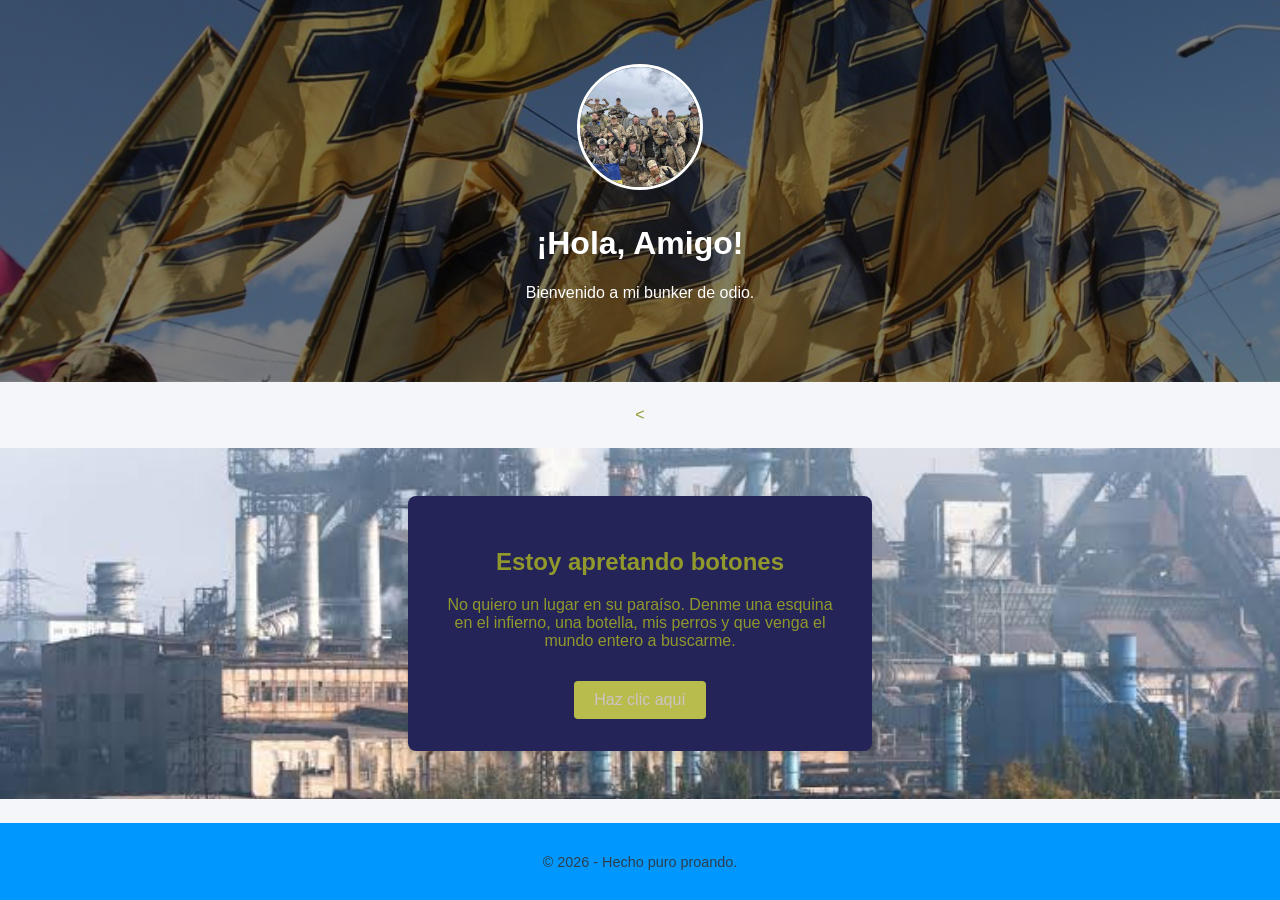
==== index.html @ b09e6aff "Add files via upload" ====
<!DOCTYPE html>
<html lang="es">
<head>
    <meta charset="UTF-8">
    <meta name="viewport" content="width=device-width, initial-scale=1.0">
    <title>Mi Primer Sitio Web</title>
    <link rel="stylesheet" href="style.css">
</head>
<body>
    <header>
    <!-- Agregamos la imagen aquí arriba -->
    <img src="images.jpg" alt="Mi imagen" style="width: 120px; height: 120px; border-radius: 50%; object-fit: cover; margin-bottom: 10px; border: 3px solid white;">
    
    <h1>¡Hola, Amigo! </h1>
    <p>Bienvenido a mi bunker de odio.</p>
</header>
    </header>

    <<main>
    <section class="card">
        <h2>Estoy apretando botones</h2>
        <p>No quiero un lugar en su paraíso. Denme una esquina en el infierno, una botella, mis perros y que venga el mundo entero a buscarme.</p>
        <button onclick="saludar()">Haz clic aquí</button>
</main>

    <footer>
        <p>&copy; 2026 - Hecho puro proando.</p>
    </footer>

    <script>
        function saludar() {
            alert("¡Hola! Qué bueno que visitaste mi sitio web.");
        }
    </script>
</body>
</html>
---- style.css ----
body {
    font-family: Arial, sans-serif;
    background-color: #f4f6f9;
    color: #91982c;
    margin: 0;
    padding: 0;
    display: flex;
    flex-direction: column;
    min-height: 100vh;
    justify-content: space-between;
    text-align: center;
}

header {
    background-image: linear-gradient(rgba(0, 0, 0, 0.5), rgba(0, 0, 0, 0.5)), url('_azov_.jpg');
    background-size: cover;
    background-position: center;
    color: white;
    padding: 4rem 2rem;
}

main {
    background-image: url('images (2).jpg');
    background-size: cover;
    background-position: center;
    background-repeat: no-repeat;
    padding: 3rem 2rem;
}

.card {
    background: rgb(36, 36, 89);
    max-width: 400px;
    margin: 0 auto;
    padding: 2rem;
    border-radius: 8px;
    box-shadow: 0 4px 6px rgba(0, 0, 0, 0.1);
}

button {
    background-color: #b8bc4d;
    color: rgb(204, 195, 195);
    border: none;
    padding: 10px 20px;
    font-size: 1rem;
    border-radius: 4px;
    cursor: pointer;
    margin-top: 15px;
}

button:hover {
    background-color: #fc0000;
}

footer {
    background-color: #0098fe;
    color: #2c3e50;
    padding: 1rem;
    font-size: 0.9rem;
}
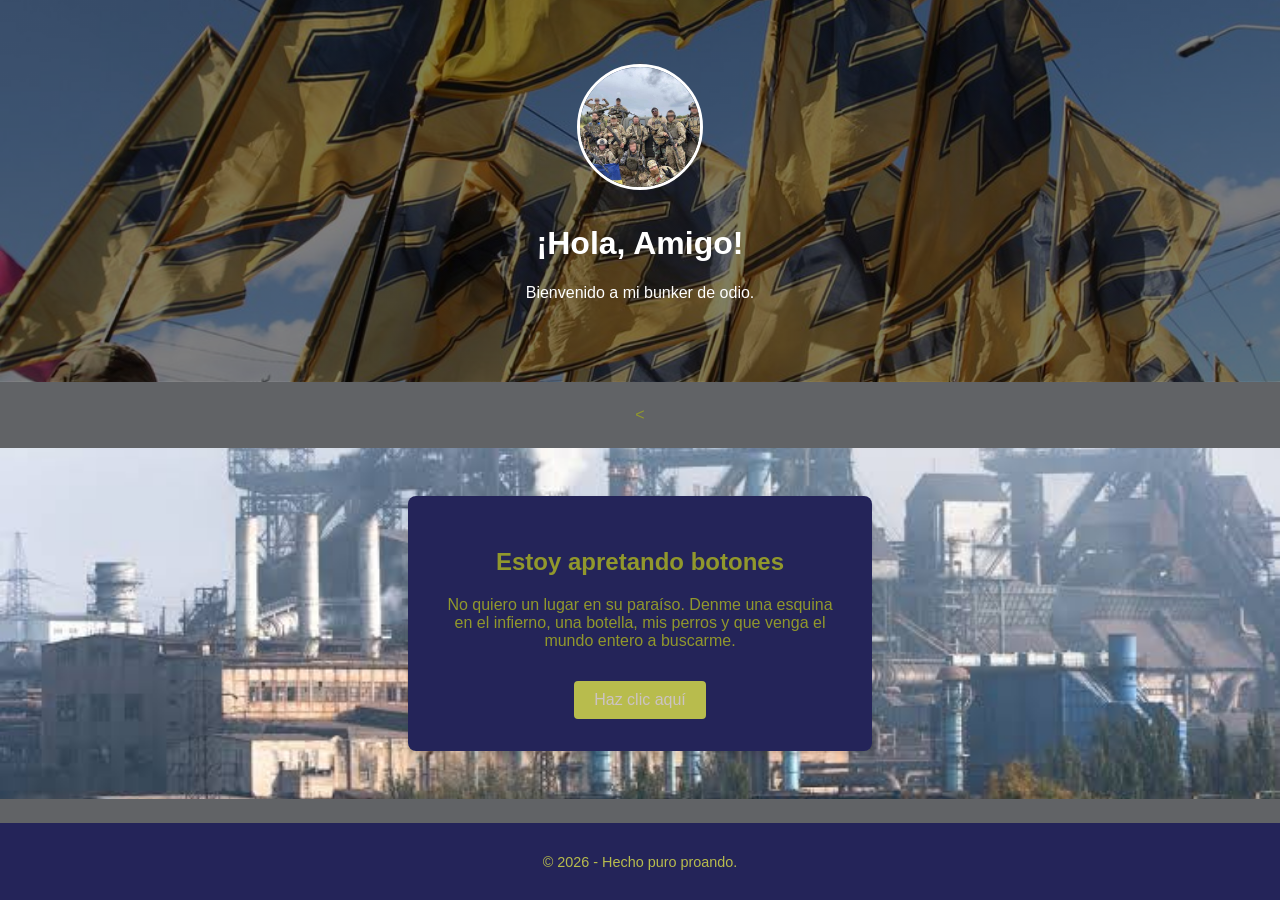
==== commit 8d7597b4: "Add files via upload" ====
--- a/index.html
+++ b/index.html
@@ -3,7 +3,7 @@
 <head>
     <meta charset="UTF-8">
     <meta name="viewport" content="width=device-width, initial-scale=1.0">
-    <title>Mi Primer Sitio Web</title>
+    <title>Sitio de las negras</title>
     <link rel="stylesheet" href="style.css">
 </head>
 <body>
--- a/style.css
+++ b/style.css
@@ -1,6 +1,6 @@
 body {
     font-family: Arial, sans-serif;
-    background-color: #f4f6f9;
+    background-color: #616366;
     color: #91982c;
     margin: 0;
     padding: 0;
@@ -12,7 +12,7 @@
 }
 
 header {
-    background-image: linear-gradient(rgba(0, 0, 0, 0.5), rgba(0, 0, 0, 0.5)), url('_azov_.jpg');
+    background-image: linear-gradient(rgba(0, 0, 0, 0.5), rgba(0, 0, 0, 0.5)), url('azov.jpg');
     background-size: cover;
     background-position: center;
     color: white;
@@ -52,8 +52,8 @@
 }
 
 footer {
-    background-color: #0098fe;
-    color: #2c3e50;
+    background-color:rgb(36, 36, 89);
+    color:  #b8bc4d;
     padding: 1rem;
     font-size: 0.9rem;
 }
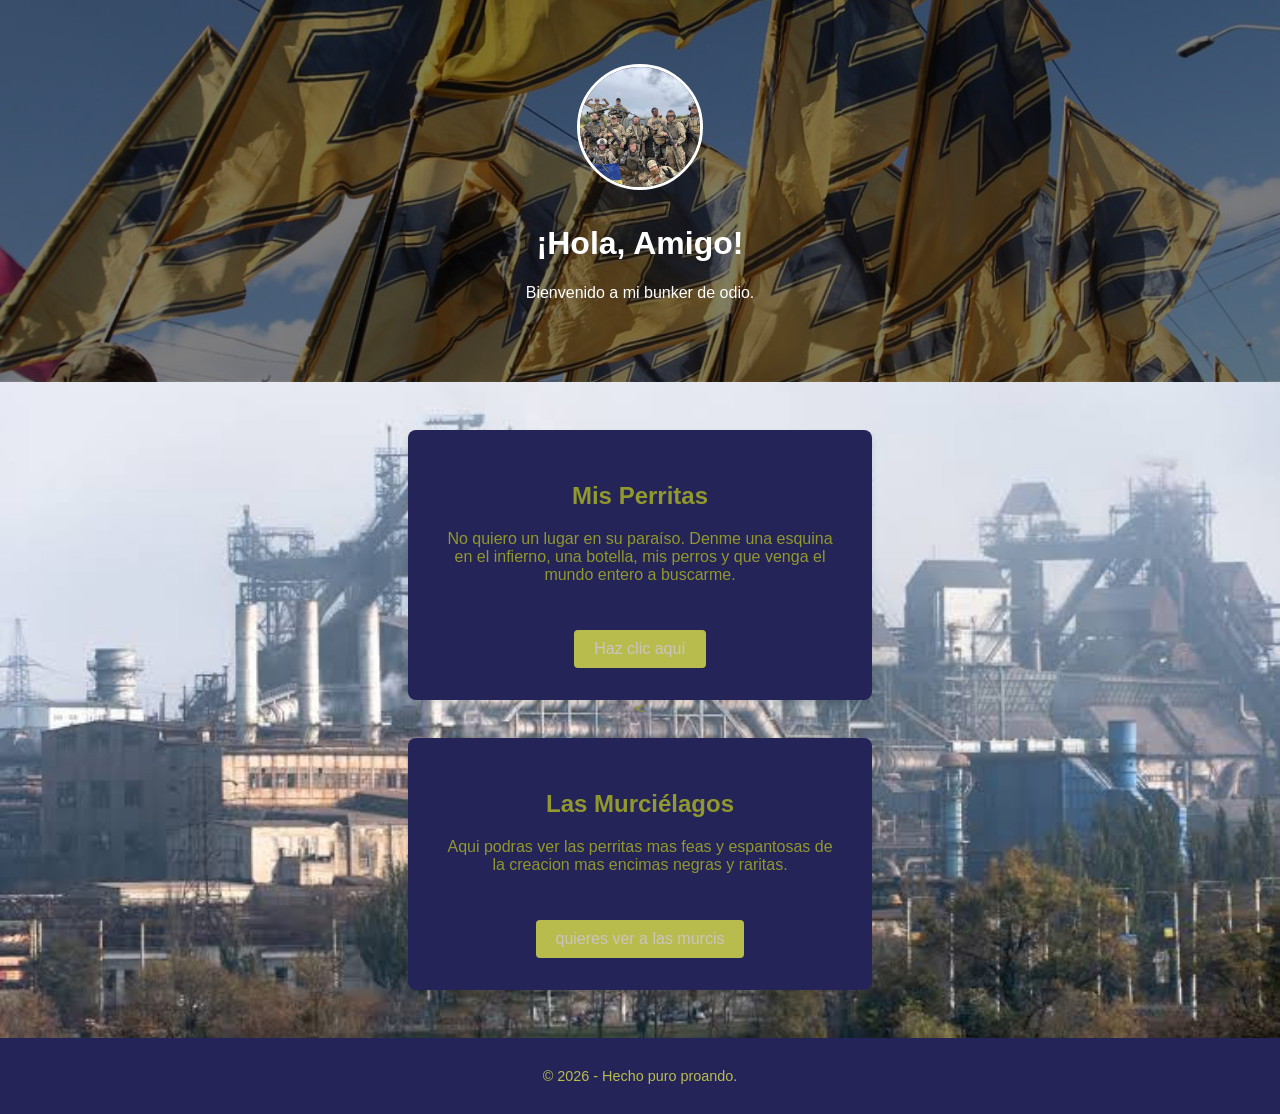
==== commit fb08ec28: "Add files via upload" ====
--- a/index.html
+++ b/index.html
@@ -16,11 +16,33 @@
 </header>
     </header>
 
-    <<main>
+    <main>
+    <!-- PRIMERA TARJETA: Mis perritas -->
     <section class="card">
-        <h2>Estoy apretando botones</h2>
+        <h2>Mis Perritas</h2>
         <p>No quiero un lugar en su paraíso. Denme una esquina en el infierno, una botella, mis perros y que venga el mundo entero a buscarme.</p>
-        <button onclick="saludar()">Haz clic aquí</button>
+        
+        <div style="position: relative; display: inline-block; margin-top: 15px;">
+            <button onclick="alternarFoto()">Haz clic aquí</button>
+
+            <!-- Burbuja emergente de la primera tarjeta -->
+            <div id="contenedor-foto" style="display: none; position: absolute; bottom: 125%; left: 50%; transform: translateX(-50%); background: #1a1a2e; border: 2px solid #ffd700; padding: 12px; border-radius: 10px; box-shadow: 0px 4px 15px rgba(0,0,0,0.5); z-index: 100; text-align: center; width: 220px;">
+                <p style="color: #ffd700; margin-bottom: 8px; font-weight: bold; font-size: 14px;">¡Hola amigo!</p>
+                <img src="sara.jpg" alt="Sara" style="width: 100%; height: auto; border-radius: 6px; display: block;">
+            </div>
+        </div>
+    </section>
+
+    <!-- SEGUNDA TARJETA: Las murcis -->
+    <<section class="card" style="margin-top: 20px;">
+    <h2> Las Murciélagos</h2>
+    <p>Aqui podras ver las perritas mas feas y espantosas de la creacion mas encimas negras y raritas.</p>
+    
+    <div style="position: relative; display: inline-block; margin-top: 15px;">
+        <!-- Botón que activa la alerta de confirmación -->
+        <button onclick="irAMurcis()">quieres ver a las murcis</button>
+    </div>
+</section>
 </main>
 
     <footer>
@@ -29,8 +51,30 @@
 
     <script>
         function saludar() {
-            alert("¡Hola! Qué bueno que visitaste mi sitio web.");
+            alert("¡Holaaaa amigoooo.");
         }
+        function alternarFoto() {
+        var elemento = document.getElementById("contenedor-foto");
+        if (elemento.style.display === "none") {
+            elemento.style.display = "block";
+        } else {
+            elemento.style.display = "none";
+        }
+    }
+    function alternarFoto() {
+        var elemento = document.getElementById("contenedor-foto");
+        elemento.style.display = (elemento.style.display === "none") ? "block" : "none";
+    }
+
+    function irAMurcis() {
+        // Muestra una ventana emergente con el mensaje y opciones Aceptar / Cancelar
+        var confirmar = confirm("¡Hola Amigo! De verdad quieres ver a las negritas?");
+        
+        // Si el usuario hace clic en "Aceptar", lo redirige a la página del collage
+        if (confirmar) {
+            window.location.href = "murcis.html";
+        }
+    }
     </script>
 </body>
 </html>
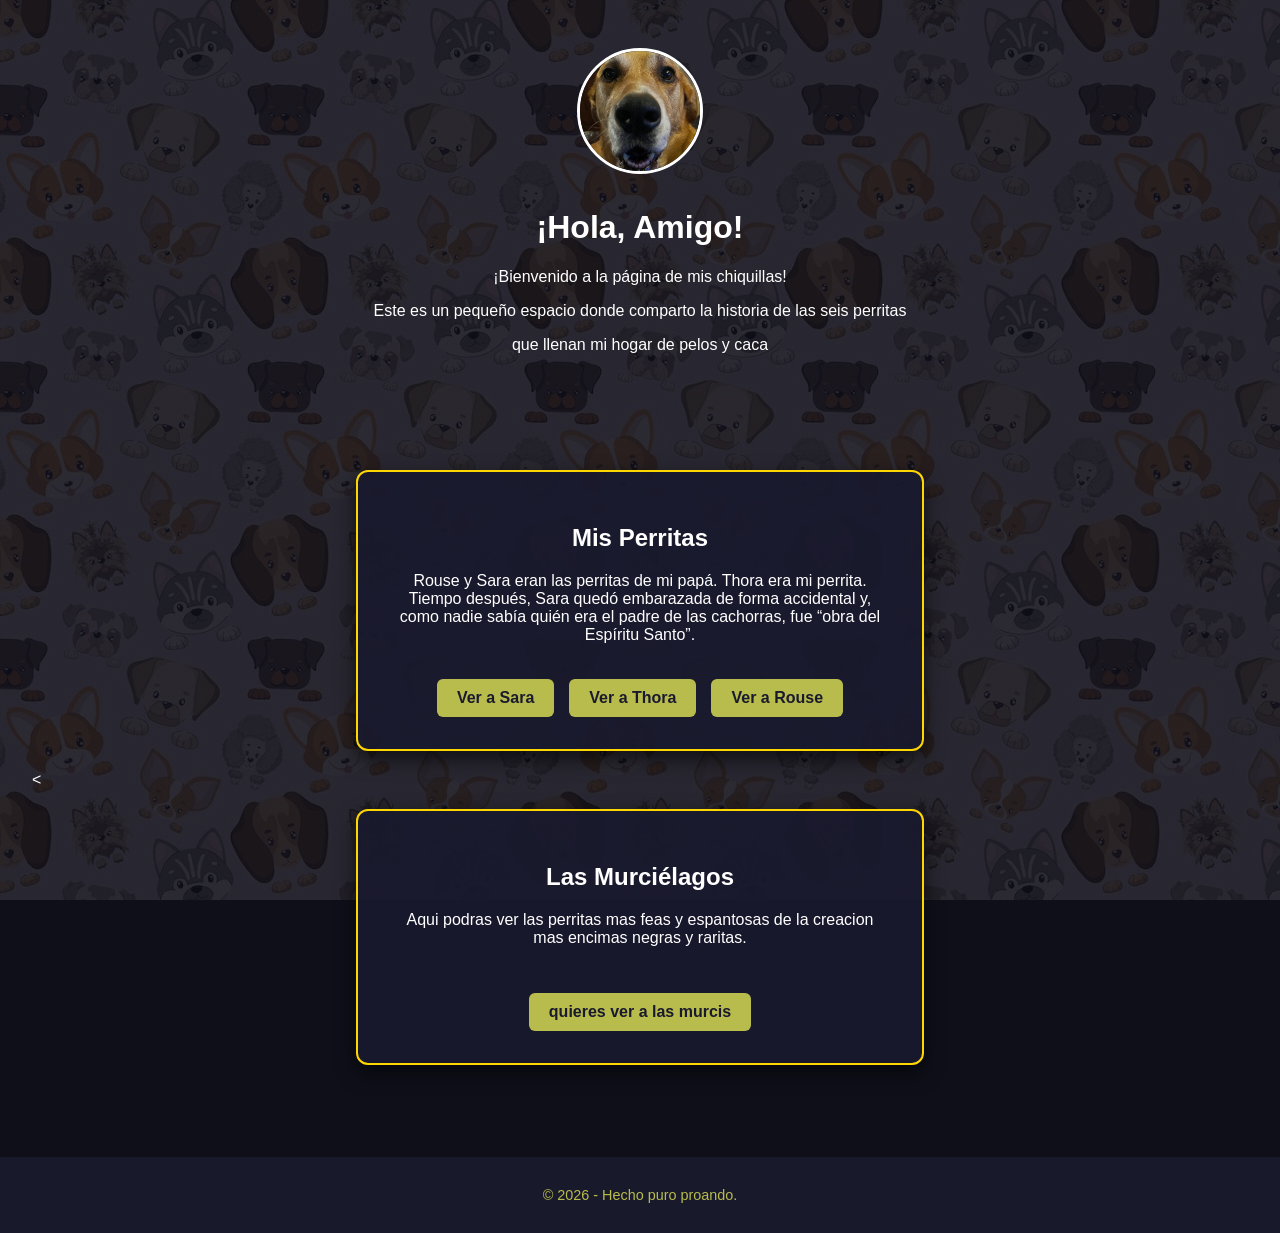
==== commit e89e2ffe: "Add files via upload" ====
--- a/index.html
+++ b/index.html
@@ -3,35 +3,60 @@
 <head>
     <meta charset="UTF-8">
     <meta name="viewport" content="width=device-width, initial-scale=1.0">
-    <title>Sitio de las negras</title>
+    <title>Sitio de las chiquillas</title>
     <link rel="stylesheet" href="style.css">
 </head>
 <body>
     <header>
     <!-- Agregamos la imagen aquí arriba -->
-    <img src="images.jpg" alt="Mi imagen" style="width: 120px; height: 120px; border-radius: 50%; object-fit: cover; margin-bottom: 10px; border: 3px solid white;">
+    <img src="thora.jpg" alt="Mi imagen" style="width: 120px; height: 120px; border-radius: 50%; object-fit: cover; margin-bottom: 10px; border: 3px solid white;">
     
     <h1>¡Hola, Amigo! </h1>
-    <p>Bienvenido a mi bunker de odio.</p>
+    <p>¡Bienvenido a la página de mis chiquillas! 
+       <p></p> Este es un pequeño espacio donde comparto la historia de las seis perritas
+       <p></p> que llenan mi hogar de pelos y caca</p>
 </header>
     </header>
 
     <main>
     <!-- PRIMERA TARJETA: Mis perritas -->
-    <section class="card">
-        <h2>Mis Perritas</h2>
-        <p>No quiero un lugar en su paraíso. Denme una esquina en el infierno, una botella, mis perros y que venga el mundo entero a buscarme.</p>
+<section class="card">
+    <h2>Mis Perritas</h2>
+    <p>Rouse y Sara eran las perritas de mi papá. Thora era mi perrita. Tiempo después, Sara quedó embarazada de forma accidental y, como nadie sabía quién era el padre de las cachorras, fue “obra del Espíritu Santo”.</p>
+    
+    <!-- Contenedor único para alinear los tres botones juntos y ordenados -->
+    <div style="margin-top: 20px; display: flex; justify-content: center; gap: 15px; position: relative;">
         
-        <div style="position: relative; display: inline-block; margin-top: 15px;">
-            <button onclick="alternarFoto()">Haz clic aquí</button>
-
-            <!-- Burbuja emergente de la primera tarjeta -->
-            <div id="contenedor-foto" style="display: none; position: absolute; bottom: 125%; left: 50%; transform: translateX(-50%); background: #1a1a2e; border: 2px solid #ffd700; padding: 12px; border-radius: 10px; box-shadow: 0px 4px 15px rgba(0,0,0,0.5); z-index: 100; text-align: center; width: 220px;">
-                <p style="color: #ffd700; margin-bottom: 8px; font-weight: bold; font-size: 14px;">¡Hola amigo!</p>
+        <!-- Botón 1: Sara -->
+        <div style="position: relative; display: inline-block;">
+            <button onclick="alternarSara()">Ver a Sara</button>
+            <div id="contenedor-sara" style="display: none; position: absolute; bottom: 125%; left: 50%; transform: translateX(-50%); background: #1a1a2e; border: 2px solid #ffd700; padding: 12px; border-radius: 10px; box-shadow: 0px 4px 15px rgba(0,0,0,0.5); z-index: 100; text-align: center; width: 220px;">
+                <p style="color: #ffd700; margin-bottom: 8px; font-weight: bold; font-size: 14px;">¡Sara!</p>
                 <img src="sara.jpg" alt="Sara" style="width: 100%; height: auto; border-radius: 6px; display: block;">
             </div>
         </div>
-    </section>
+
+        <!-- Botón 2: Thora -->
+        <div style="position: relative; display: inline-block;">
+            <button onclick="alternarThora()">Ver a Thora</button>
+            <div id="contenedor-boba2" style="display: none; position: absolute; bottom: 125%; left: 50%; transform: translateX(-50%); background: #1a1a2e; border: 2px solid #ffd700; padding: 12px; border-radius: 10px; box-shadow: 0px 4px 15px rgba(0,0,0,0.5); z-index: 100; text-align: center; width: 220px;">
+                <p style="color: #ffd700; margin-bottom: 8px; font-weight: bold; font-size: 14px;">Thora!</p>
+                <img src="boba2.jpeg" alt="boba2" style="width: 100%; height: auto; border-radius: 6px; display: block;">
+            </div>
+        </div>
+
+        <!-- Botón 3: Rouse -->
+        <div style="position: relative; display: inline-block;">
+            <button onclick="alternarRouse()">Ver a Rouse</button>
+            <div id="contenedor-rouse" style="display: none; position: absolute; bottom: 125%; left: 50%; transform: translateX(-50%); background: #1a1a2e; border: 2px solid #ffd700; padding: 12px; border-radius: 10px; box-shadow: 0px 4px 15px rgba(0,0,0,0.5); z-index: 100; text-align: center; width: 220px;">
+                <p style="color: #ffd700; margin-bottom: 8px; font-weight: bold; font-size: 14px;">¡Rouse!</p>
+                <img src="rouse.jpg" alt="Rouse" style="width: 100%; height: auto; border-radius: 6px; display: block;">
+            </div>
+        </div>
+
+    </div>
+</section>
+</section>
 
     <!-- SEGUNDA TARJETA: Las murcis -->
     <<section class="card" style="margin-top: 20px;">
@@ -50,20 +75,27 @@
     </footer>
 
     <script>
-        function saludar() {
-            alert("¡Holaaaa amigoooo.");
-        }
-        function alternarFoto() {
-        var elemento = document.getElementById("contenedor-foto");
+    function alternarSara() {
+        var elemento = document.getElementById("contenedor-sara");
         if (elemento.style.display === "none") {
             elemento.style.display = "block";
         } else {
             elemento.style.display = "none";
         }
     }
-    function alternarFoto() {
-        var elemento = document.getElementById("contenedor-foto");
+
+    function alternarThora() {
+        var elemento = document.getElementById("contenedor-boba2");
         elemento.style.display = (elemento.style.display === "none") ? "block" : "none";
+    }
+
+    function alternarRouse() {
+        var elemento = document.getElementById("contenedor-rouse");
+        if (elemento.style.display === "none") {
+            elemento.style.display = "block";
+        } else {
+            elemento.style.display = "none";
+        }
     }
 
     function irAMurcis() {
--- a/style.css
+++ b/style.css
@@ -1,59 +1,63 @@
+/* 1. Fondo general con los perritos y un filtro oscuro elegante */
 body {
+    background-image: linear-gradient(rgba(15, 15, 26, 0.88), rgba(15, 15, 26, 0.88)), url('fondo.jpg');
+    background-repeat: repeat;
+    background-attachment: fixed;
+    background-color: #0f0f1a;
+    color: #ffffff;
     font-family: Arial, sans-serif;
-    background-color: #616366;
-    color: #91982c;
     margin: 0;
     padding: 0;
-    display: flex;
-    flex-direction: column;
-    min-height: 100vh;
-    justify-content: space-between;
+}
+
+/* 2. Encabezado limpio */
+header {
+    text-align: center;
+    padding: 3rem 2rem;
+}
+
+/* 3. Contenedor principal */
+main {
+    padding: 2rem;
+}
+
+/* 4. Tarjetas oscuras con borde dorado */
+.card {
+    background-color: rgba(26, 26, 46, 0.92);
+    border: 2px solid #ffd700;
+    border-radius: 12px;
+    max-width: 500px;
+    margin: 20px auto;
+    padding: 2rem;
+    box-shadow: 0 8px 20px rgba(0, 0, 0, 0.6);
     text-align: center;
 }
 
-header {
-    background-image: linear-gradient(rgba(0, 0, 0, 0.5), rgba(0, 0, 0, 0.5)), url('azov.jpg');
-    background-size: cover;
-    background-position: center;
-    color: white;
-    padding: 4rem 2rem;
-}
-
-main {
-    background-image: url('images (2).jpg');
-    background-size: cover;
-    background-position: center;
-    background-repeat: no-repeat;
-    padding: 3rem 2rem;
-}
-
-.card {
-    background: rgb(36, 36, 89);
-    max-width: 400px;
-    margin: 0 auto;
-    padding: 2rem;
-    border-radius: 8px;
-    box-shadow: 0 4px 6px rgba(0, 0, 0, 0.1);
-}
-
+/* 5. Estilos de botones */
 button {
     background-color: #b8bc4d;
-    color: rgb(204, 195, 195);
+    color: #1a1a2e;
+    font-weight: bold;
     border: none;
     padding: 10px 20px;
     font-size: 1rem;
-    border-radius: 4px;
+    border-radius: 6px;
     cursor: pointer;
     margin-top: 15px;
+    transition: background 0.3s ease;
 }
 
 button:hover {
     background-color: #fc0000;
+    color: #ffffff;
 }
 
+/* 6. Pie de página */
 footer {
-    background-color:rgb(36, 36, 89);
-    color:  #b8bc4d;
+    background-color: rgba(26, 26, 46, 0.95);
+    color: #b8bc4d;
+    text-align: center;
     padding: 1rem;
     font-size: 0.9rem;
+    margin-top: 40px;
 }
